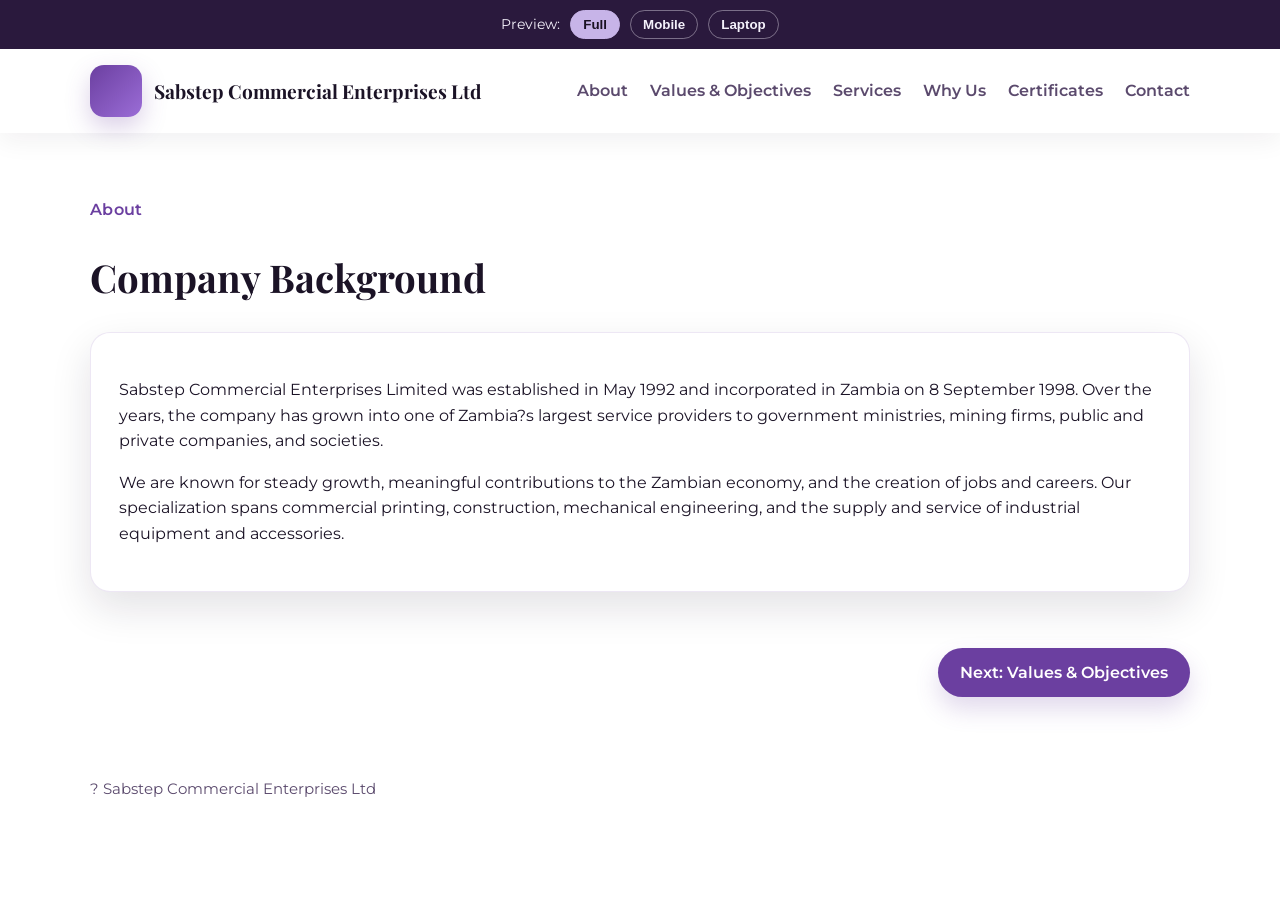
==== about.html @ 1f7cb90e "Initial sabstep site" ====
<!doctype html>
<html lang="en">
<head>
  <meta charset="utf-8" />
  <meta name="viewport" content="width=device-width, initial-scale=1" />
  <title>About - Sabstep Commercial Enterprises Ltd</title>
  <link rel="stylesheet" href="styles.css" />
  <script src="preview.js" defer></script>
</head>
<body>
  <header>
    <div class="container nav">
      <a class="brand" href="index.html">
        <div class="brand-mark" aria-hidden="true"></div>
        <span>Sabstep Commercial Enterprises Ltd</span>
      </a>
      <nav>
        <a href="about.html">About</a>
        <a href="values.html">Values & Objectives</a>
        <a href="services.html">Services</a>
        <a href="why-us.html">Why Us</a>
        <a href="certificates.html">Certificates</a>
        <a href="contact.html">Contact</a>
      </nav>
    </div>
  </header>

  <main class="container">
    <section class="hero">
      <span class="tag">About</span>
      <h1>Company Background</h1>
      <div class="card">
        <p>Sabstep Commercial Enterprises Limited was established in May 1992 and incorporated in Zambia on 8 September 1998. Over the years, the company has grown into one of Zambia?s largest service providers to government ministries, mining firms, public and private companies, and societies.</p>
        <p>We are known for steady growth, meaningful contributions to the Zambian economy, and the creation of jobs and careers. Our specialization spans commercial printing, construction, mechanical engineering, and the supply and service of industrial equipment and accessories.</p>
      </div>
    </section>

    <div class="next-row">
      <a class="button" href="values.html">Next: Values & Objectives</a>
    </div>
  </main>

  <footer class="container">
    <div>? Sabstep Commercial Enterprises Ltd</div>
  </footer>
</body>
</html>
---- styles.css ----
@import url('https://fonts.googleapis.com/css2?family=Montserrat:wght@300;400;600;700&family=Playfair+Display:wght@500;600;700&display=swap');

:root {
  --ink: #1b1326;
  --muted: #5b4a6d;
  --brand: #6b3fa0;
  --brand-dark: #4c2b77;
  --accent: #c7b4e8;
  --paper: #ffffff;
  --white: #ffffff;
  --shadow: 0 16px 40px rgba(27, 19, 38, 0.12);
}

* { box-sizing: border-box; }
html, body { margin: 0; padding: 0; }
body {
  font-family: 'Montserrat', system-ui, -apple-system, sans-serif;
  color: var(--ink);
  background: #ffffff;
  line-height: 1.6;
}

.container {
  width: min(1100px, 92vw);
  margin: 0 auto;
}

header {
  background: var(--white);
  position: sticky;
  top: 0;
  z-index: 10;
  box-shadow: 0 8px 24px rgba(27, 19, 38, 0.06);
}

.nav {
  display: flex;
  align-items: center;
  justify-content: space-between;
  padding: 16px 0;
  gap: 16px;
}

.brand {
  display: flex;
  align-items: center;
  gap: 12px;
  text-decoration: none;
  color: inherit;
}

.brand-mark {
  width: 52px;
  height: 52px;
  border-radius: 14px;
  background: linear-gradient(135deg, #6b3fa0, #9b6dd7);
  box-shadow: 0 10px 24px rgba(107, 63, 160, 0.25);
}

.brand span {
  font-family: 'Playfair Display', serif;
  font-size: 1.2rem;
  font-weight: 700;
}

nav a {
  text-decoration: none;
  color: var(--muted);
  font-weight: 600;
  margin-left: 18px;
}

nav a:hover { color: var(--brand); }

.hero {
  padding: 64px 0 32px;
  display: grid;
  gap: 24px;
}

.hero h1 {
  font-family: 'Playfair Display', serif;
  font-size: clamp(2rem, 3vw, 3rem);
  margin: 0;
}

.card {
  background: var(--white);
  border-radius: 20px;
  padding: 28px;
  box-shadow: var(--shadow);
  border: 1px solid rgba(107, 63, 160, 0.12);
}

.grid {
  display: grid;
  gap: 24px;
}

.grid-2 { grid-template-columns: repeat(auto-fit, minmax(260px, 1fr)); }
.grid-3 { grid-template-columns: repeat(auto-fit, minmax(220px, 1fr)); }

.tag {
  display: inline-flex;
  align-items: center;
  gap: 8px;
  font-weight: 600;
  color: var(--brand);
  letter-spacing: 0.02em;
}

.button {
  display: inline-flex;
  align-items: center;
  justify-content: center;
  padding: 12px 22px;
  border-radius: 999px;
  border: none;
  background: var(--brand);
  color: var(--white);
  font-weight: 600;
  text-decoration: none;
  box-shadow: 0 12px 24px rgba(107, 63, 160, 0.2);
}

.button.secondary {
  background: var(--white);
  color: var(--brand);
  border: 1px solid var(--brand);
  box-shadow: none;
}

.section-title {
  font-family: 'Playfair Display', serif;
  font-size: 1.6rem;
  margin-bottom: 12px;
}

.list {
  display: grid;
  gap: 12px;
  padding-left: 0;
  list-style: none;
}

.list li {
  padding: 10px 14px;
  background: #f5f1fb;
  border-radius: 12px;
  border-left: 4px solid var(--accent);
}

.service-card img {
  width: 100%;
  height: 180px;
  object-fit: cover;
  border-radius: 14px;
  margin-bottom: 12px;
}

footer {
  padding: 32px 0 48px;
  color: var(--muted);
  font-size: 0.95rem;
}

.next-row {
  display: flex;
  justify-content: flex-end;
  padding: 24px 0 48px;
}

.lift {
  transition: transform 0.35s ease, box-shadow 0.35s ease;
}

.lift:hover {
  transform: translateY(-6px);
  box-shadow: 0 18px 36px rgba(107, 63, 160, 0.18);
}

.preview-bar {
  position: sticky;
  top: 0;
  z-index: 20;
  background: #2a193d;
  color: #f4f1fb;
  display: flex;
  align-items: center;
  justify-content: center;
  gap: 10px;
  padding: 10px 16px;
  font-size: 0.9rem;
}

.preview-bar button {
  background: transparent;
  border: 1px solid rgba(244, 241, 251, 0.4);
  color: inherit;
  padding: 6px 12px;
  border-radius: 999px;
  font-weight: 600;
  cursor: pointer;
}

.preview-bar button.active {
  background: var(--accent);
  color: #1a1223;
  border-color: var(--accent);
}

.preview-frame { width: 100%; }

body.preview-mobile,
body.preview-laptop {
  background: linear-gradient(135deg, #efe9f8 0%, #ffffff 100%);
}

body.preview-mobile .preview-frame,
body.preview-laptop .preview-frame {
  margin: 16px auto 40px;
  background: var(--white);
  border-radius: 24px;
  box-shadow: 0 24px 60px rgba(27, 19, 38, 0.2);
  overflow: hidden;
}

body.preview-mobile .preview-frame { max-width: 390px; }
body.preview-laptop .preview-frame { max-width: 1100px; }

@media (max-width: 720px) {
  nav { display: none; }
  .nav { justify-content: center; padding: 12px 0; }
  .brand { gap: 10px; }
  .brand-mark { width: 44px; height: 44px; }
  .brand span { font-size: 1.05rem; text-align: center; }
  .hero { padding: 42px 0 24px; }
  .card { padding: 20px; }
  .section-title { font-size: 1.35rem; }
  .button { width: 100%; }
  .next-row { justify-content: stretch; }
  .list li { padding: 10px 12px; }
  .service-card img { height: 160px; }
}

@media (max-width: 520px) {
  body { font-size: 0.98rem; }
  .hero h1 { font-size: clamp(1.6rem, 6vw, 2.2rem); }
  .grid { gap: 16px; }
  .card { border-radius: 16px; }
}
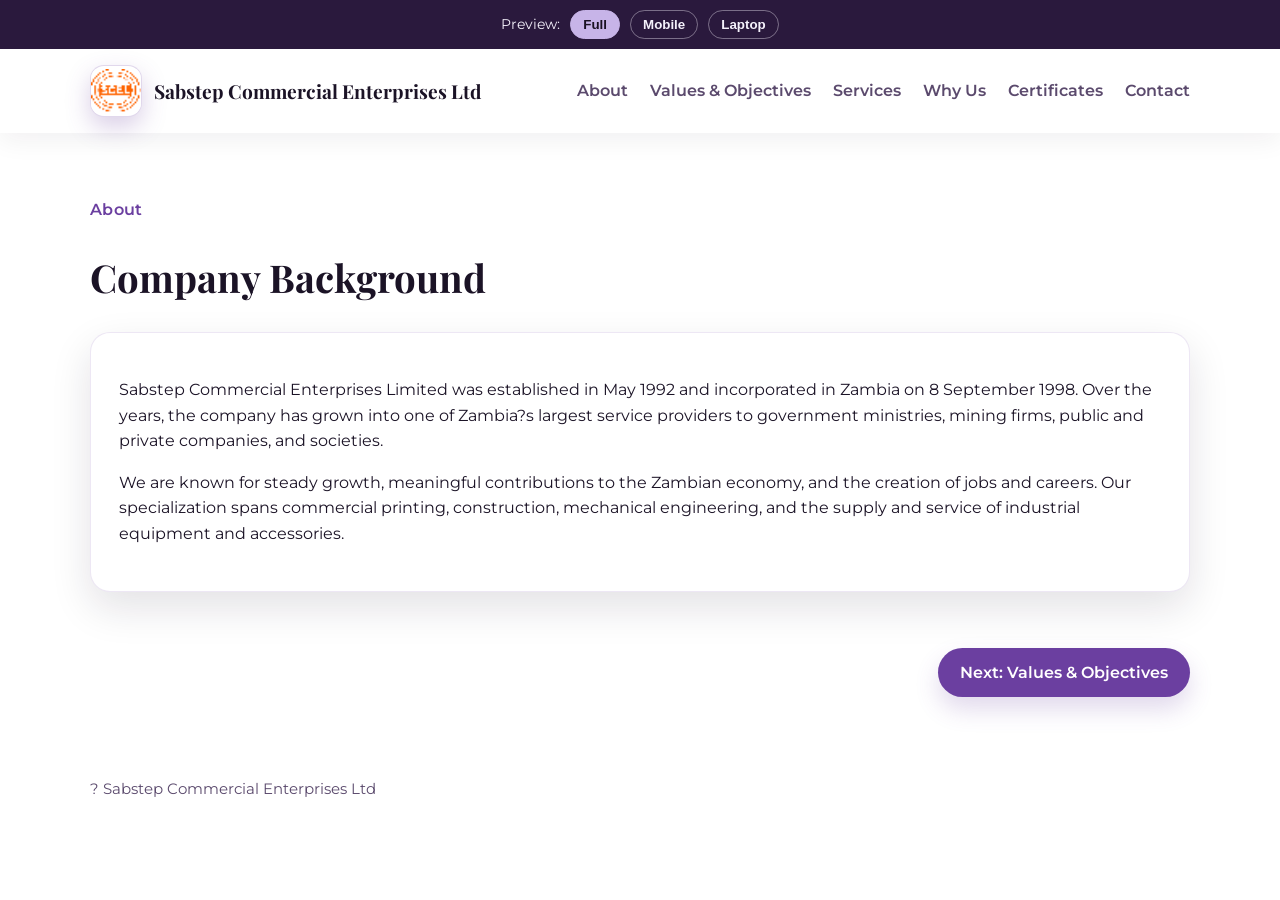
==== commit 82a041ee: "Add logo and certificate PDFs" ====
--- a/about.html
+++ b/about.html
@@ -11,7 +11,7 @@
   <header>
     <div class="container nav">
       <a class="brand" href="index.html">
-        <div class="brand-mark" aria-hidden="true"></div>
+        <img class="brand-logo" src="assets/logo.png" alt="Sabstep logo" />
         <span>Sabstep Commercial Enterprises Ltd</span>
       </a>
       <nav>
--- a/styles.css
+++ b/styles.css
@@ -49,12 +49,14 @@
   color: inherit;
 }
 
-.brand-mark {
+.brand-logo {
   width: 52px;
   height: 52px;
   border-radius: 14px;
-  background: linear-gradient(135deg, #6b3fa0, #9b6dd7);
+  object-fit: contain;
+  background: #ffffff;
   box-shadow: 0 10px 24px rgba(107, 63, 160, 0.25);
+  border: 1px solid rgba(107, 63, 160, 0.2);
 }
 
 .brand span {
@@ -158,6 +160,11 @@
   margin-bottom: 12px;
 }
 
+.cert-grid a.button {
+  width: 100%;
+  justify-content: center;
+}
+
 footer {
   padding: 32px 0 48px;
   color: var(--muted);
@@ -232,7 +239,7 @@
   nav { display: none; }
   .nav { justify-content: center; padding: 12px 0; }
   .brand { gap: 10px; }
-  .brand-mark { width: 44px; height: 44px; }
+  .brand-logo { width: 44px; height: 44px; }
   .brand span { font-size: 1.05rem; text-align: center; }
   .hero { padding: 42px 0 24px; }
   .card { padding: 20px; }
